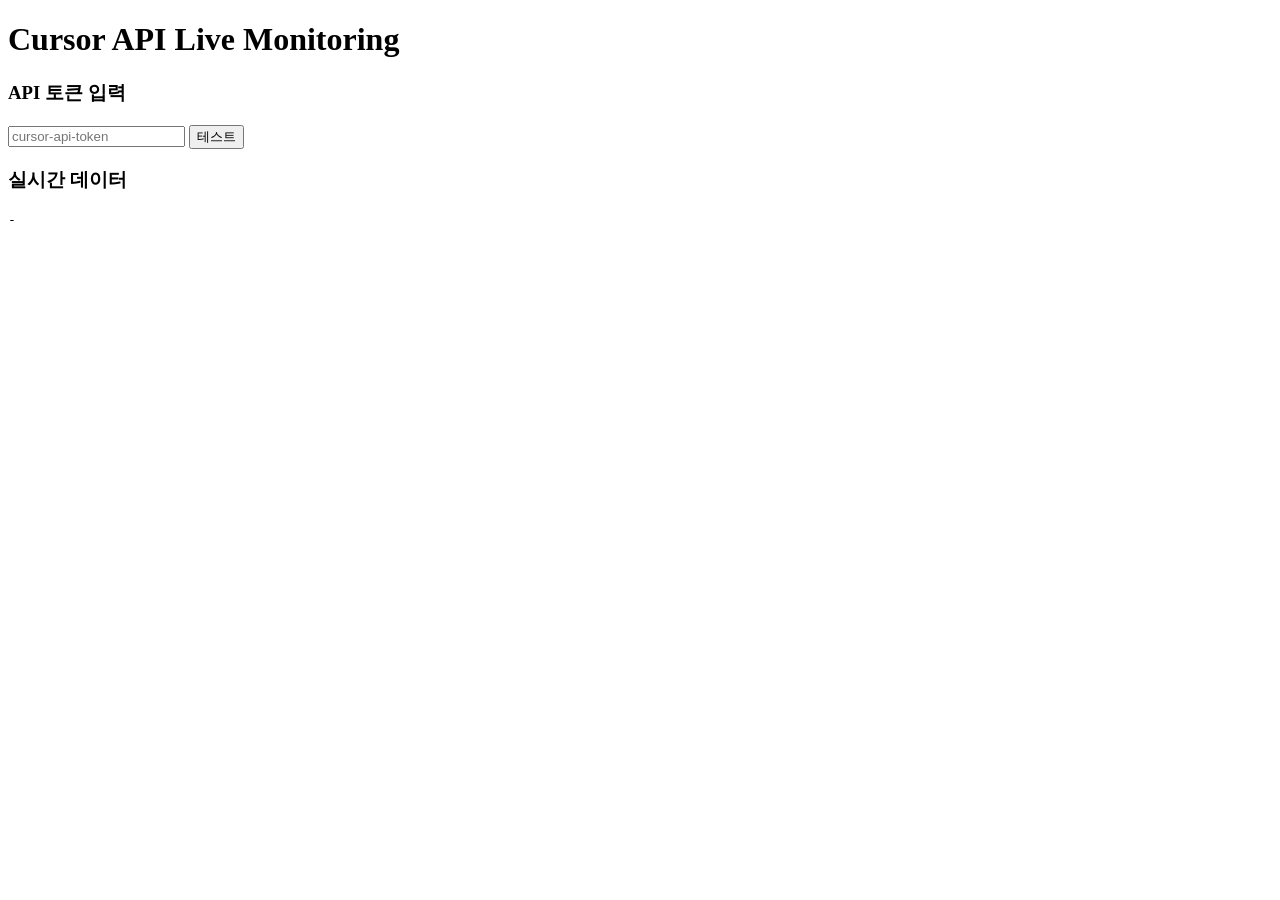
==== api-live.html @ 1c4f1099 "Create api-live.html" ====
<!DOCTYPE html>
<html lang="ko">
<head>
<meta charset="UTF-8">
<title>Cursor API Live</title>

<link rel="stylesheet" href="style.css">
<script src="api.js" defer></script>
<script src="js/theme.js" defer></script>

</head>

<body>
<header><h1>Cursor API Live Monitoring</h1></header>

<div class="container">
    <div class="card">
        <h3>API 토큰 입력</h3>
        <input id="token" type="text" placeholder="cursor-api-token">
        <button onclick="testConnection()">테스트</button>
        <p id="api-status"></p>
    </div>

    <div class="card">
        <h3>실시간 데이터</h3>
        <pre id="live-data">-</pre>
    </div>
</div>

</body>
</html>
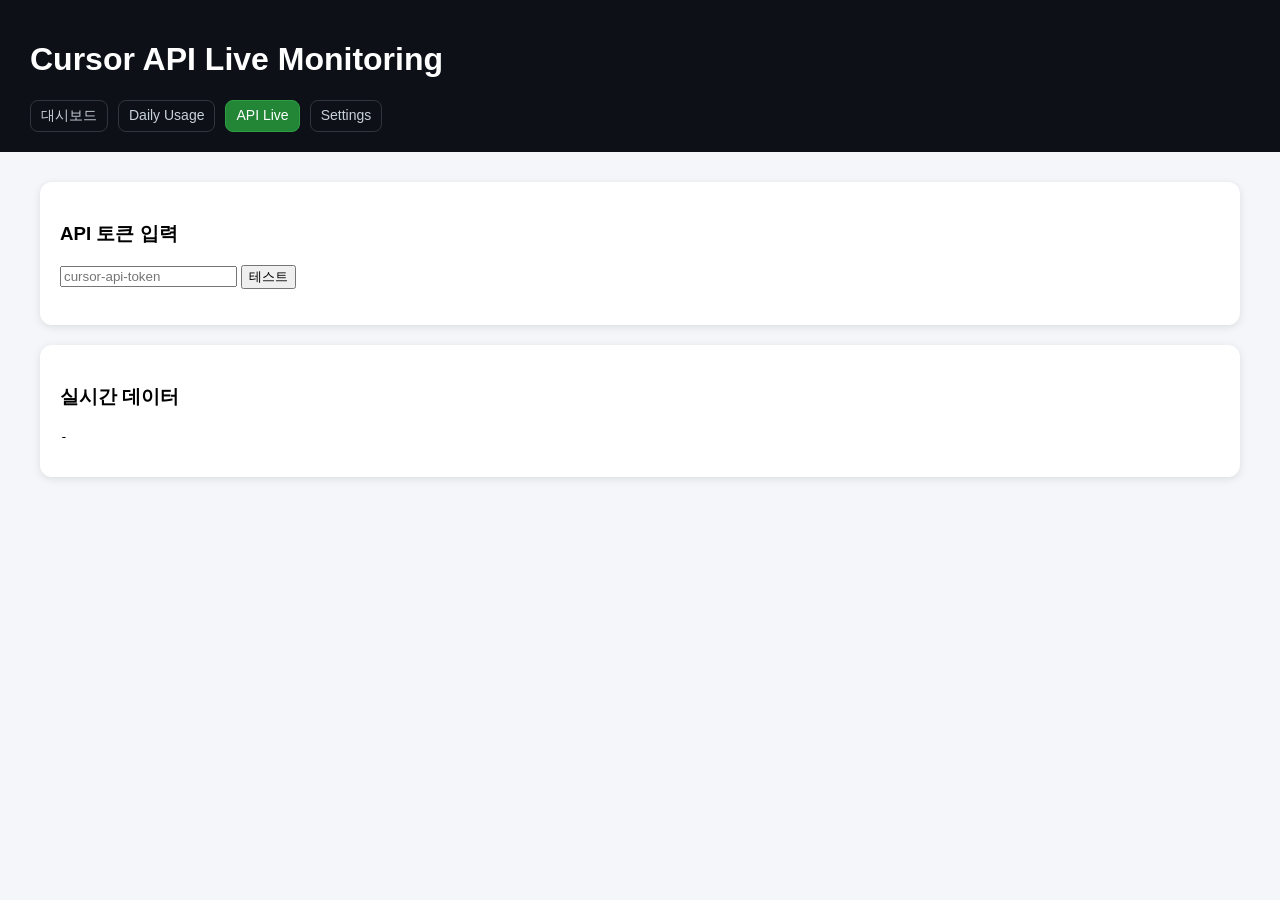
==== commit 5ea45751: "Refactor dashboard: shared JS, nav, responsive layout, API/daily fixes Made-with: Cursor" ====
--- a/api-live.html
+++ b/api-live.html
@@ -5,18 +5,27 @@
 <title>Cursor API Live</title>
 
 <link rel="stylesheet" href="style.css">
-<script src="api.js" defer></script>
+<script src="js/common.js" defer></script>
+<script src="js/api.js" defer></script>
 <script src="js/theme.js" defer></script>
 
 </head>
 
 <body>
-<header><h1>Cursor API Live Monitoring</h1></header>
+<header>
+    <h1>Cursor API Live Monitoring</h1>
+    <nav class="top-nav">
+        <a href="index.html">대시보드</a>
+        <a href="daily.html">Daily Usage</a>
+        <a class="active" href="api-live.html">API Live</a>
+        <a href="settings.html">Settings</a>
+    </nav>
+</header>
 
 <div class="container">
     <div class="card">
         <h3>API 토큰 입력</h3>
-        <input id="token" type="text" placeholder="cursor-api-token">
+        <input id="token" type="password" placeholder="cursor-api-token">
         <button onclick="testConnection()">테스트</button>
         <p id="api-status"></p>
     </div>
--- a/style.css
+++ b/style.css
@@ -0,0 +1,109 @@
+body {
+    font-family: Arial, sans-serif;
+    background: #f5f6fa;
+    margin: 0;
+}
+header {
+    background: #0d1117;
+    color: white;
+    padding: 20px 30px;
+}
+.top-nav {
+    margin-top: 10px;
+    display: flex;
+    gap: 10px;
+    flex-wrap: wrap;
+}
+.top-nav a {
+    color: #c9d1d9;
+    text-decoration: none;
+    padding: 6px 10px;
+    border: 1px solid #30363d;
+    border-radius: 8px;
+    font-size: 14px;
+}
+.top-nav a:hover {
+    color: #fff;
+    border-color: #8b949e;
+}
+.top-nav a.active {
+    color: #fff;
+    background: #238636;
+    border-color: #2ea043;
+}
+.container {
+    max-width: 1200px;
+    margin: 30px auto;
+    padding: 0 20px;
+}
+.card {
+    background: white;
+    padding: 20px;
+    border-radius: 12px;
+    box-shadow: 0 2px 8px rgba(0,0,0,0.1);
+    margin-bottom: 20px;
+}
+.kpi-grid {
+    display: grid;
+    grid-template-columns: repeat(auto-fit, minmax(250px,1fr));
+    gap: 20px;
+}
+.kpi-title {
+    color: #666;
+}
+.kpi-value {
+    font-size: 26px;
+    font-weight: bold;
+}
+table {
+    width:100%;
+    background:#fff;
+    border-collapse: collapse;
+}
+th, td {
+    padding: 14px;
+    border-bottom: 1px solid #eee;
+}
+
+.token-input {
+    width: min(100%, 360px);
+    box-sizing: border-box;
+}
+
+@media (max-width: 768px) {
+    header {
+        padding: 16px 16px;
+    }
+    .top-nav {
+        gap: 8px;
+    }
+    .top-nav a {
+        font-size: 13px;
+        padding: 6px 8px;
+    }
+    .container {
+        margin: 20px auto;
+        padding: 0 12px;
+    }
+    .card {
+        padding: 16px;
+        border-radius: 10px;
+        margin-bottom: 16px;
+    }
+    .kpi-grid {
+        grid-template-columns: 1fr;
+        gap: 12px;
+    }
+    th, td {
+        padding: 10px;
+        font-size: 14px;
+    }
+    table {
+        display: block;
+        overflow-x: auto;
+        white-space: nowrap;
+    }
+    .kpi-value {
+        font-size: 22px;
+    }
+}
